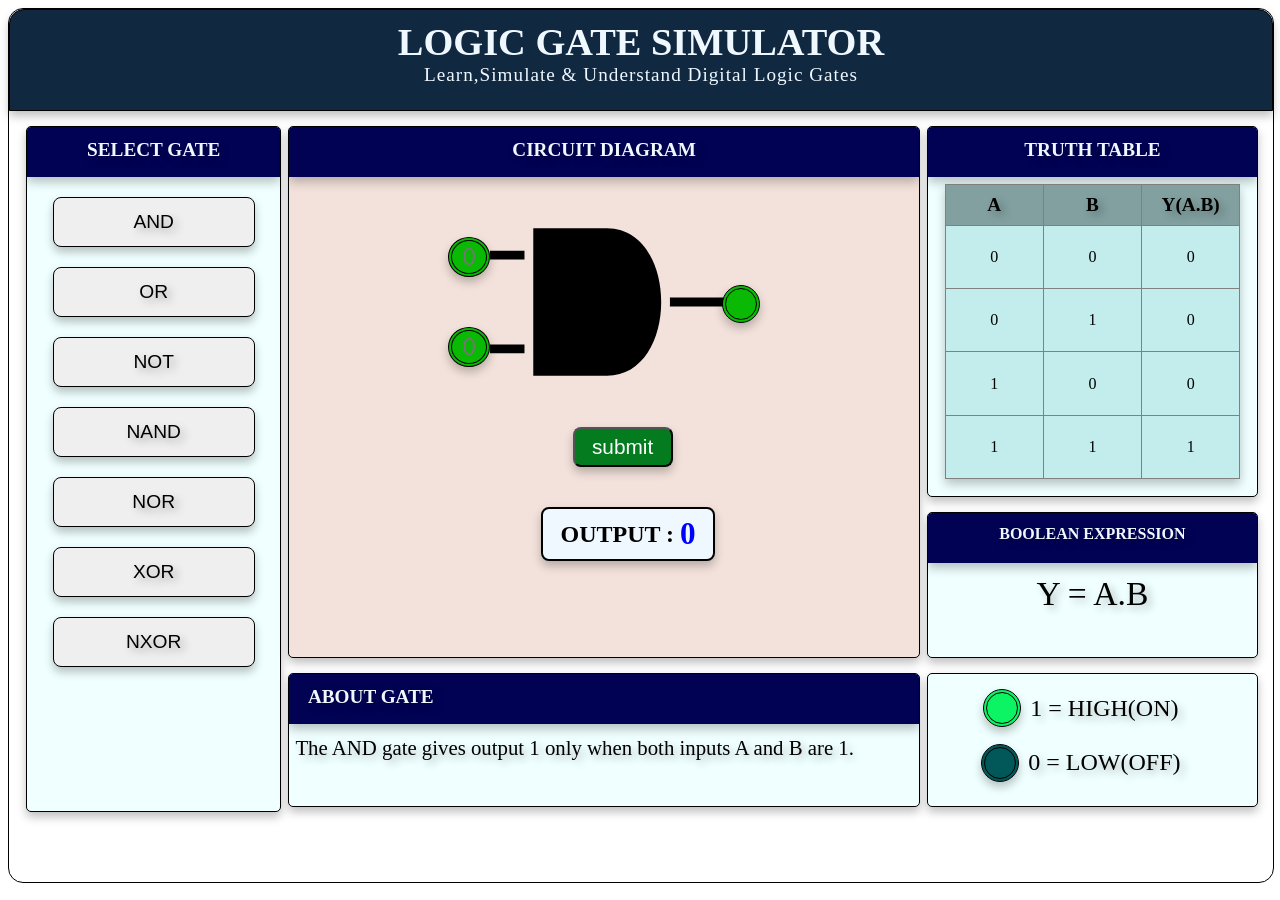
==== 01_AND.html @ 4320ad8b "Add files via upload" ====
<!DOCTYPE html>
<html lang="en">
<head>
    <meta charset="UTF-8">
    <meta name="viewport" content="width=device-width, initial-scale=1.0">
    <title>AND Gate</title>
    <link rel="stylesheet" href="style.css">
</head>
<body>
    <div class="container">
        <div class="top">
            <h1 id="H1">LOGIC GATE SIMULATOR</h1>
            <p id="PP">Learn,Simulate & Understand Digital Logic Gates</p>
        </div>

        <div class="bottom">
            <div class="selectgate">
                <div class="top1"><p  id="P1">SELECT GATE</p></div>
                <input class="G1" type="button" value="AND" onclick="window.open('./01_AND.html','_blank')">
                <input class="G1" type="button" value="OR" onclick="window.open('./02_OR.html','_blank')">
                <input class="G1" type="button" value="NOT" onclick="window.open('./03_NOT.html','_blank')">
                <input class="G1" type="button" value="NAND" onclick="window.open('./04_NAND.html','_blank')">
                <input class="G1" type="button" value="NOR" onclick="window.open('./05_NOR.html','_blank')">
                <input class="G1" type="button" value="XOR" onclick="window.open('./06_XOR.html','_blank')">
                <input class="G1" type="button" value="NXOR" onclick="window.open('./07_NXOR.html','_blank')">
                
            </div>
            <div class="crctdiagram">
                <div class="cd">
                    <div class="top1"><p id="P1">CIRCUIT DIAGRAM</p></div>
                    <div class="input">
                        <div class="part1">
                            <input id="Input1" type="text" placeholder="0"><br>
                            <input id="Input2" type="text" placeholder="0"><br>
                        </div>
                        <div class="part2">
                            <img id="ImgAND" src="01_and.svg" alt="">
                            <div class="crlOutput"><p id="Output1"></p></div>
                        </div>                        
                    </div>
                    <button id="Submit">submit</button><br>
                    <div class="Boxoutput">OUTPUT :&nbsp;<p id="Output2">0</p></div>
                </div>
                <div class="AG">
                    <div class="top2"><p id="P2">ABOUT GATE</p></div>
                    <p id="abouttext">The AND gate gives output 1 only when both inputs A and B are 1.</p>
                </div>
            </div>
            <div class="Tablepart">
                <div class="TT">
                    <div class="top1"><p id="P1">TRUTH TABLE</p></div>
                    <table class="table1" border=""align="center">
                        <thead>
                            <tr style="background-color: rgb(130, 160, 160); font-size:1.2em">
                                <th>A</th>
                                <th>B</th>
                                <th>Y(A.B)</th>
                            </tr>
                        </thead>
                        <tbody align="center">
                            <tr>
                                <td>0</td>
                                <td>0</td>
                                <td>0</td>
                            </tr>
                            <tr>
                                <td>0</td>
                                <td>1</td>
                                <td>0</td>
                            </tr>
                            <tr>
                                <td>1</td>
                                <td>0</td>
                                <td>0</td>
                            </tr>
                            <tr>
                                <td>1</td>
                                <td>1</td>
                                <td>1</td>
                            </tr>
                        </tbody>
                    </table>
                </div>
                <div class="BE">
                    <div class="top2"><p id="P1">BOOLEAN EXPRESSION</p></div>
                    <p id="exp">Y = A.B</p>
                </div>
                <div class="HL">
                    <div class="HL1">
                        <div id="c1"></div>
                        <p id="Ctext">1 = HIGH(ON)</p>
                    </div>
                    <div class="HL2">
                        <div id="c2"></div>
                        <p id="Ctext">0 = LOW(OFF)</p>
                    </div>
                    
                </div>
            </div>
        </div>
    </div>
    <script src="gates.js"></script>
</body>
</html>
---- style.css ----
.container{
    height: 97vh;
    width: 100%;
    border-radius: 15px;
    border: 1px solid black;
}
.top{
    width: 100%-8px;
    min-width: 20%;
    height: 100px;
    min-width: 40%;
    background-color: #112841;
    text-align: center;
    font-size: 1.2em;
    border-top-left-radius: 15px;
    border-top-right-radius: 15px;
    overflow: hidden;
    border: 1px solid black; 
    box-shadow: 0px 5px 10px rgba(0, 0, 0, 0.25);
}

/* /////////////////////////////////////////////////*/
.top1{
    width: 100%;
    height: 50px;
    background-color: rgb(2, 2, 85);
    font-size: 1.2em;
    font-weight: bold;
    box-shadow: 0px 5px 10px rgba(0, 0, 0, 0.25);
    text-shadow: 4px 4px 8px rgba(0, 0, 0, 0.3);
}
.top2{
    width: 100%;
    height: 50px;
    background-color: rgb(2, 2, 85);
    box-shadow: 0px 5px 10px rgba(0, 0, 0, 0.25);
    text-shadow: 4px 4px 8px rgba(0, 0, 0, 0.3);
}

#H1,P{
    text-align: center;
    margin: 0;
    color: aliceblue;
}

#H1{
    padding-top: 10px;
}
#PP{
    letter-spacing: 1px;
}


.bottom{
    width: 100%;
    height: 87%;
    display: flex;
    justify-content: center;
}

/* /////////////////////////////////////////////////*/
.selectgate{
    height: 90%;
    width: 20%;
    background-color: azure;
    margin-top: 15px;
    margin-left: 0px;
    border-radius: 5px;
    overflow: hidden;
    border: 1px solid black;
    box-shadow: 0px 5px 10px rgba(0, 0, 0, 0.25);

}
.G1{
    height: 50px;
    width: 80%;
    border-radius: 8px;
    border: 1px solid black;
    margin: auto;
    margin-top: 20px;
    display: flex;
    justify-content: center;
    align-items: center;
    font-size: solid;
    font-size: 1.2em; 
    box-shadow: 0px 5px 10px rgba(0, 0, 0, 0.25);
    text-shadow: 4px 4px 8px rgba(0, 0, 0, 0.3);
}
.G1:hover{
    background-color: #035917;
    color: aliceblue;
}


/* /////////////////////////////////////////////////*/
.crctdiagram{
    height: 90%;
    width: 50%;
    margin-top: 15px;
    margin-left: 7px;
    border-radius: 5px;
}
.cd{
    height: 77.5%;
    width: 100%-1px;
    background-color: rgb(243, 226, 219);
    margin-bottom: 15px;
    border-radius: 5px;
    overflow: hidden;
    border: 1px solid black;
    box-shadow: 0px 5px 10px rgba(0, 0, 0, 0.25);

}
.input{
    display: flex;
    justify-content: center;
    align-items: center;
}
.part1{
    margin-left: 0px;
}
#Input1{
    height: 30px;
    width: 30px;
    margin-bottom: 120%;
    border-radius: 50%;
    background-color: rgb(10, 185, 4);
    border: 4px double black;
    text-align: center;
    font-size: 1.5em;
    box-shadow: 0px 5px 10px rgba(0, 0, 0, 0.25);

}
#Input1NOTgate{
    height: 30px;
    width: 30px;
    margin-bottom: 5%;
    border-radius: 50%;
    background-color: rgb(10, 185, 4);
    border: 4px double black;
    text-align: center;
    font-size: 1.5em;
    box-shadow: 0px 5px 10px rgba(0, 0, 0, 0.25);

}
#Input2{
    height: 30px;
    width: 30px;
    border-radius: 50%;
    background-color: rgb(10, 185, 4);
    border: 4px double black;
    text-align: center;
    font-size: 1.5em;
    box-shadow: 0px 5px 10px rgba(0, 0, 0, 0.25);

}
.part2{
    margin-left: 0px;
    display: flex;
}
#ImgAND{
    margin-left: -8px;
    height: 250px;
}
.crlOutput{
    height: 30px;
    width: 30px;
    background-color: rgb(10, 185, 4);
    border: 4px double black;
    margin-top: 40%;
    margin-left: -10px;
    border-radius: 50%;
    font-size: 1.5em;
    box-shadow: 0px 5px 10px rgba(0, 0, 0, 0.25);

}
#Output1{
    color: black;
}
.Boxoutput{
    height: 50px;
    width: 170px;
    margin-top: 40px;
    margin-left: 40%;
    border: 2px solid black;
    display: flex;
    justify-content: center;
    align-items: center;
    font-size: 1.5em;
    font-weight: 600;
    border-radius: 8px;
    box-shadow: 0px 5px 10px rgba(0, 0, 0, 0.25);
    background-color: aliceblue;
}
#Output2{
    font-size: 1.3em;
    color: blue;
}
#Submit{
    margin-left: 45%;
    height: 40px; 
    width: 100px; 
    font-size: 1.3em; 
    background-color: #047b1e;
    color: white;
    border-radius: 8px;
    cursor: pointer; 
    box-shadow: 0px 5px 10px rgba(0, 0, 0, 0.25);
}
#Submit:hover{
    background-color: #1ba83e;
}
#Submit:active{
    background-color: #1d7a31;
}


/* /////////////////////////////////////////////////*/
.AG{
    height: 19.4%;
    width: 100%-1px;
    background-color: azure;
    border-radius: 5px;
    overflow: hidden;
    border: 1px solid black;
    box-shadow: 0px 5px 10px rgba(0, 0, 0, 0.25);
    text-shadow: 4px 4px 8px rgba(0, 0, 0, 0.3);
}
#P2{
    text-align: left;
    margin-left: 3%;
    padding-top: 12px;
    color: aliceblue;
    font-weight: bold; 
    font-size: 1.2em;
}
#abouttext{
    font-size: 1.3em;
    margin-top: 12px;
    text-align: justify;
    margin-left: 1%;
    color: black;
}


/* /////////////////////////////////////////////////*/
.Tablepart{
    height: 90%;
    width: 26%;
    margin-top: 15px;
    margin-left: 7px;
}
.TT{
    height: 54%;
    width: 100%;
    background-color: azure;
    margin-bottom: 15px;
    border-radius: 5px;
    overflow: hidden;
    border: 1px solid black;
    box-shadow: 0px 5px 10px rgba(0, 0, 0, 0.25);

}
.table1{
    margin-top: 7px;
    height: 80%;
    width: 90%;
    border-collapse: collapse;
    table-layout: fixed;
    box-shadow: 0px 5px 10px rgba(0, 0, 0, 0.25);
    background-color: rgb(195, 237, 237);

}
th{
    font-size: 1em ;
    padding: 3%;
    text-shadow: 4px 4px 8px rgba(0, 0, 0, 0.3);
}


/* /////////////////////////////////////////////////*/
.BE{
    height: 21%;
    width: 100%;
    background-color: azure;
    margin-bottom: 15px;
    border-radius: 5px;
    overflow: hidden;
    border: 1px solid black;
    box-shadow: 0px 5px 10px rgba(0, 0, 0, 0.25);
    text-shadow: 4px 4px 8px rgba(0, 0, 0, 0.3);
}
#P1{
    padding-top: 12px;
    color: aliceblue;
    font-weight: bold;
}
#exp{
    margin-top: 12px;
    font-size: 2.1em;
    color: black;
}


/* /////////////////////////////////////////////////*/
.HL{
    height: 19.3%;
    width: 100%;
    background-color: azure;
    border-radius: 5px;
    overflow: hidden;
    border: 1px solid black;
    box-shadow: 0px 5px 10px rgba(0, 0, 0, 0.25);
    text-shadow: 4px 4px 8px rgba(0, 0, 0, 0.3);
}
.HL1{
    height: 30%;
    width: 90%;
    display: flex;
    align-items: center;
    justify-content: center;
    margin-top: 15px;
}
#c1{
    height: 30px;
    width: 30px;
    background-color: rgb(12, 243, 100);
    border-radius: 50%;
    border: 4px double black;
    margin-left: 10px;
    box-shadow: 0px 5px 10px rgba(0, 0, 0, 0.25);

}
#Ctext{
    font-size: 1.5em;
    margin-left: 3%;
    font-weight: 400;
    color: black;
}
.HL2{
    height: 30%;
    width: 90%;
    display: flex;
    align-items: center;
    justify-content: center;
    margin-top: 15px;

}
#c2{
    height: 30px;
    width: 30px;
    background-color: rgb(2, 88, 88);
    border-radius: 50%;
    border: 4px double black;
    margin-left: 10px;
    box-shadow: 0px 5px 10px rgba(0, 0, 0, 0.25);

}
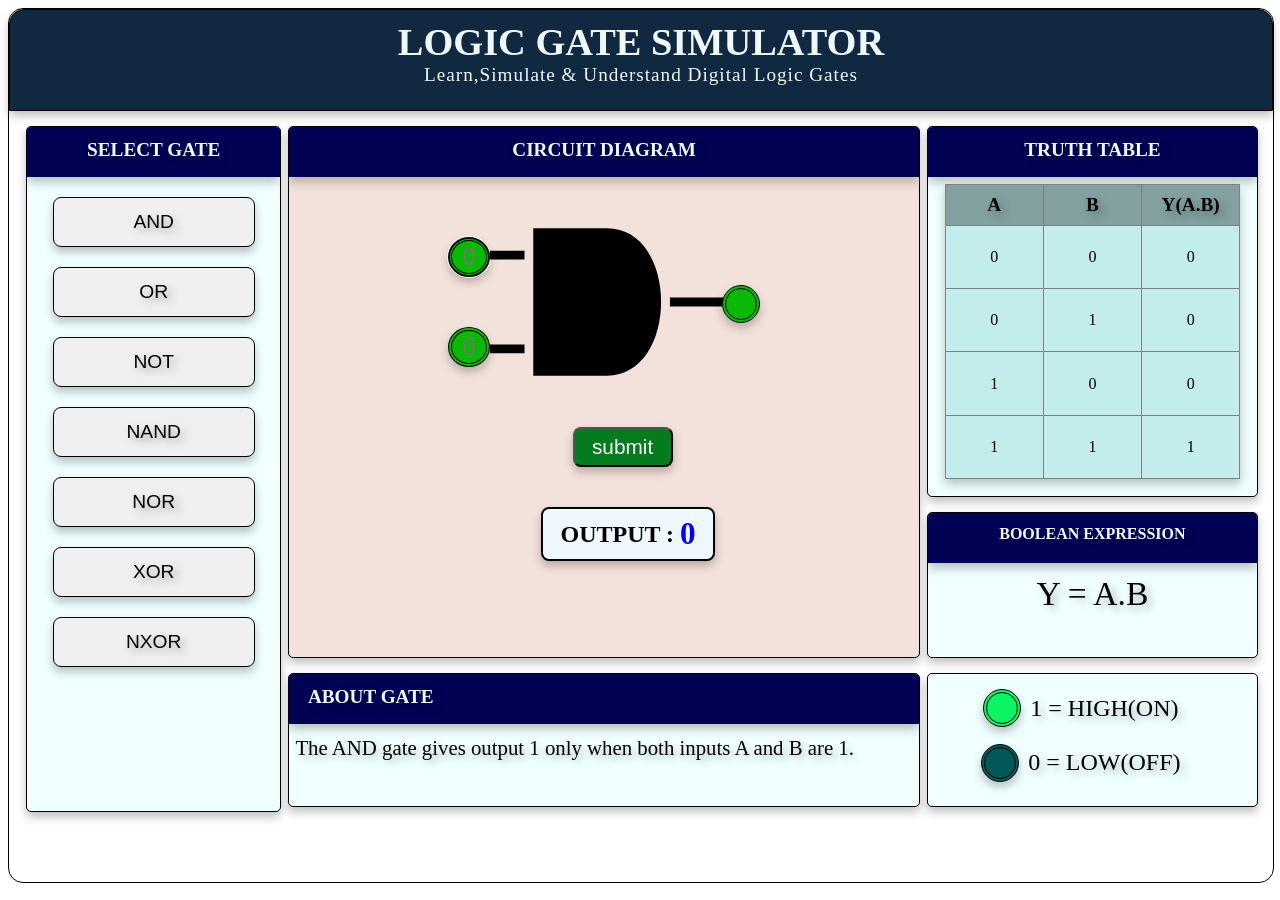
==== commit 2f66375b: "Update 01_AND.html" ====
--- a/01_AND.html
+++ b/01_AND.html
@@ -30,7 +30,7 @@
                     <div class="top1"><p id="P1">CIRCUIT DIAGRAM</p></div>
                     <div class="input">
                         <div class="part1">
-                            <input id="Input1" type="text" placeholder="0"><br>
+                            <input id="Input1" type="text" placeholder="0" autofocus><br>
                             <input id="Input2" type="text" placeholder="0"><br>
                         </div>
                         <div class="part2">
@@ -101,4 +101,4 @@
     </div>
     <script src="gates.js"></script>
 </body>
-</html>+</html>
